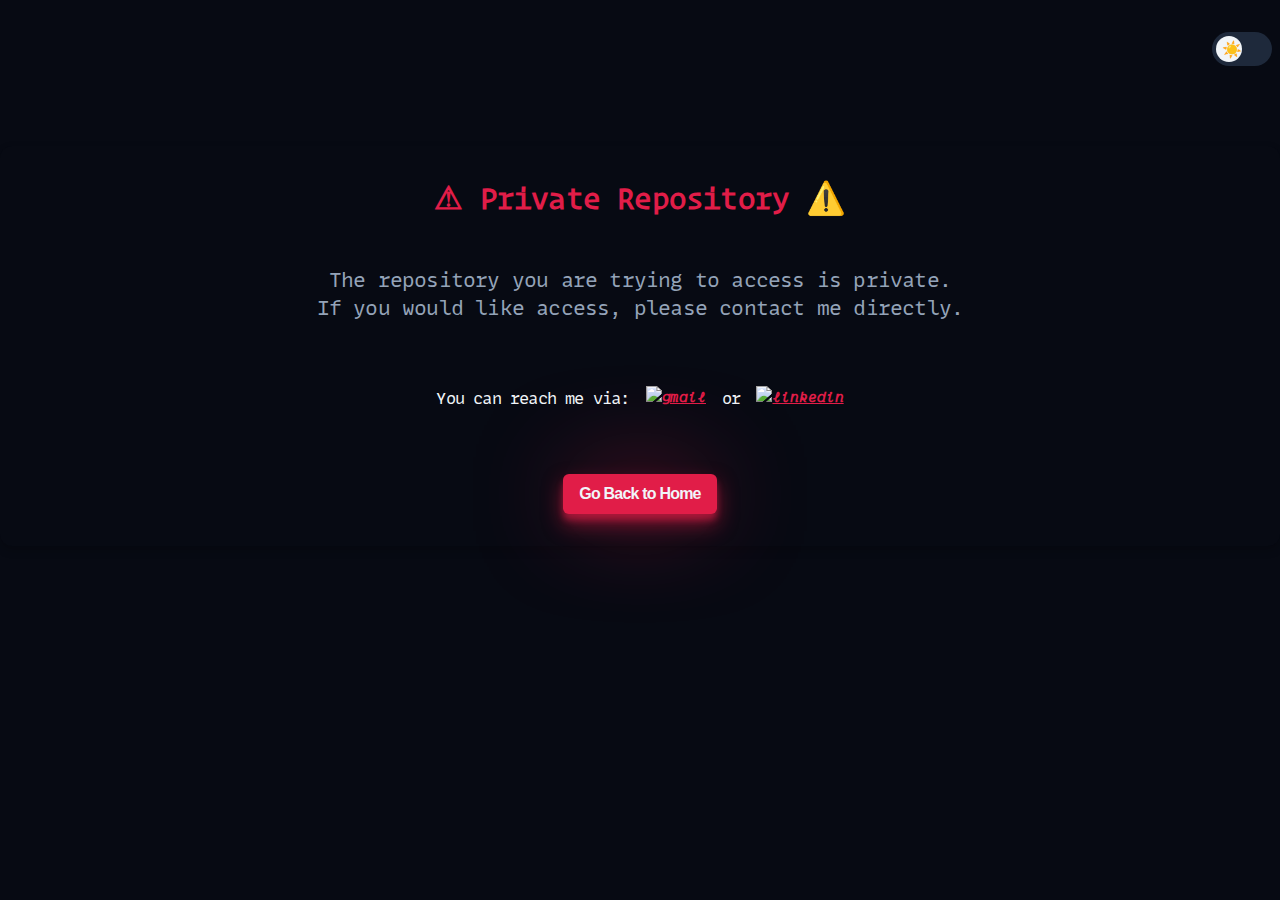
==== src/Privaterepo.html @ c136d271 "alot of stuffs lol" ====
<!DOCTYPE html>
<html lang="en">
<head>
    <meta charset="UTF-8">
    <meta name="viewport" content="width=device-width, initial-scale=1.0">
    <meta name="description" content="Private Repository Access - Contact Pacifique Ntwali for access to this project.">
    <title>Private Repository Access</title>

    <!-- Main Stylesheet -->
    <link rel="stylesheet" href="./main.css">

    <!-- Js -->
    <script src="./app.js" defer></script>
</head>
<style>
  /* Styling for Private Repo Page */
.private-repo {
    text-align: center;
    display: flex;
    flex-direction: column;
    justify-content: center;
    align-items: center;
    gap: 2rem;
    margin-top: 3rem;
    padding: 2rem;
    background-color: var(--clr-background);
    border-radius: 12px;
    box-shadow: 0 4px 10px rgba(0, 0, 0, 0.2);
}

.private-repo__title {
    font-size: var(--size-3xl);
    color: var(--clr-rose);
    font-family: var(--alt-font-1);
    margin-bottom: 1rem;
}

.private-repo__message {
    max-width: 50ch;
    font-size: var(--size-lg);
    color: var(--clr-slate400);
    margin-bottom: 2rem;
}

.private-repo__contact {
    display: flex;
    flex-direction: column;
    align-items: center;
    gap: 1rem;
    margin-bottom: 2rem;
}

.private-repo__contact a {
    margin-bottom: 0.5rem;
}

/* Adjustments for larger screens */
@media (min-width: 768px) {
    .private-repo__contact {
        flex-direction: row;
    }

    .private-repo__contact a {
        margin-bottom: 0;
    }
}

</style>
<body>
  <header class="header container">
      <label class="theme-switch" for="checkbox">
        <input type="checkbox" id="checkbox" />
        <div class="slider round"></div>
      </label>
    </header>
    <section class="private-repo container">
        <h1 class="private-repo__title">⚠ Private Repository ⚠️</h1>
        <p class="private-repo__message">
            The repository you are trying to access is private. If you would like access, please contact me directly.
        </p>
        <div class="private-repo__contact">
            <p>You can reach me via:</p>
             <a href="mailto:ntwalipit@gmail.com" target="_blank">
                <img
                  src="https://img.shields.io/badge/Gmail-red.svg?style=for-the-badge&logo=gmail&logoColor=white"
                  alt="gmail"
                />
              </a>
              or
              <a href="https://linkedin.com/in/Iam-Ntwali" target="_blank">
                <img
                  src="https://img.shields.io/badge/LinkedIn-%230077B5.svg?style=for-the-badge&logo=linkedin&logoColor=white"
                  alt="linkedin"
                />
              </a>
        </div>
        <a href="../index.html" class="btn">Go Back to Home</a>
    </section>
</body>
</html>
---- src/main.css ----
/* css components import */
@import url(./styles/hero-section.css);
@import url(./styles/animated-btn.css);
@import url(./styles/contact-section.css);
@import url(./styles/projects-section.css);
@import url(./styles/about-section.css);
@import url(./styles/tabs.css);
@import url(./styles/header.css);
@import url(./styles/modern-normalize.css);

/* custom font */
@font-face {
  font-family: "Monolisa";
  src: url("../assets/fonts/MonoLisa-Variable-2.012/MonoLisaVariableNormal.ttf");
  font-display: swap;
}

@font-face {
  font-family: "Operator";
  src: url("../assets/fonts/OperatorMono/OperatorMonoLig-Book.otf");
  font-display: swap;
}

@font-face {
  font-family: "Dank";
  src: url("../assets/fonts/Dank-Mono-Font-main/DankMono-Italic.ttf");
  font-display: swap;
}

:root {
  --clr-background: #070a13;
  --clr-dark: #070a13;
  --clr-light: #f1f5f9;
  --clr-slate400: #94a3b8;
  --clr-slate600: #475569;
  --clr-slate800: #1e293b;
  --clr-rose: #e11d48;
  --clr-indigo: #4f46e5;
  --clr-alt: #4e46e533;

  /* rose rgb(225, 29, 72) */
  /* indigo rgb(79, 70, 229) */

  /* sizes */
  --size-xxs: 0.5rem;
  --size-xs: 0.75rem;
  --size-sm: 0.85rem;
  --size-base: 1rem;
  --size-lg: 1.25rem;
  --size-xl: 1.5rem;
  --size-2xl: 1.75rem;
  --size-3xl: 2rem;
  --size-4xl: 2.25rem;
  --size-5xl: 3rem;
  --size-6xl: 3.75rem;
  --size-7xl: 4.5rem;
  --size-8xl: 6rem;
  --size-9xl: 8rem;
  --size-10xl: 10rem;

  /* fonts */
  --main-font: Monolisa;
  --alt-font: "Cabinet Grotesk", sans-serif;
  --alt-font-1: Operator;
  --italic-font: Dank;
}

*,
*::before,
*::after {
  margin: 0;
  line-height: calc(1em + 0.5rem);
}

html {
  scroll-behavior: smooth;
}

.light-mode {
  --clr-background: #4e46e533;
  --clr-light: #070a13;
  --clr-dark: #f1f5f9;
  --clr-slate400: #1e293b;
  --clr-slate600: #1e293b;
  --clr-slate800: #1e293b;
}

/* == DEFAULTS == */
body {
  font-family: var(--main-font), sans-serif;
  background-color: var(--clr-background);
  color: var(--clr-light);
  letter-spacing: -.8px;
}

img,
picture,
video,
canvas,
svg {
  display: block;
  max-width: 100%;
  user-select: none;
}

h1,
h2,
h3,
h4,
h5,
h6,
p {
  position: relative;
}

h1,
h2,
h3,
h4,
h5,
h6 {
  font-family: var(--alt-font-1);
  font-weight: 900;
}

button {
  display: inline-block;
  padding: 0;
  border: none;
  background: none;
  cursor: pointer;
  color: inherit;
}

a {
  color: var(--clr-rose);
  letter-spacing: -.10px;
  font-family: var(--italic-font);
  font-weight: 900;
}

strong {
  color: var(--clr-slate600);
  font-family: var(--alt-font);
  position: relative;
}

input,
textarea {
  display: inline-block;
  background: none;
  border: none;
  outline: none;
  font: inherit;
  width: 100%;
}

textarea {
  resize: none;
}

footer {
  text-align: center;
  margin-top: 1rem;
  margin-bottom: 1rem;
  font-size: var(--size-sm);
}

footer a {
  text-decoration: none;
  border-bottom: 2px solid var(--clr-rose);
}

/* == REUSABLE COMPONENTS == */
.btn {
  display: inline-block;
  font-weight: 600;
  font-family: var(--alt-font);
  text-decoration: none;
  letter-spacing: -0.05em;
  background-color: var(--clr-rose);
  color: #f1f5f9;
  padding: 0.5em 1em;
  border-radius: 6px;
  box-shadow: 0 10px 20px rgba(225, 29, 72, 0.5),
    0 6px 6px rgba(225, 29, 72, 0.5), 0 0 100px -10px var(--clr-rose);
  transition: transform 0.3s, box-shadow 0.3s;
}

.btn:hover {
  transform: translateY(-3px);
  box-shadow: 0 14px 28px rgba(225, 29, 72, 0.25),
    0 10px 10px rgba(225, 29, 72, 0.22), 0 0 120px -10px var(--clr-rose);
}

.container {
  width: 100%;
  margin-left: auto;
  margin-right: auto;
  padding-left: 0.5rem;
  padding-right: 0.5rem;
  /* border: 2px solid green; */
}

.section {
  margin-top: 2rem;
  margin-bottom: 2rem;
  padding: 1rem 2rem;
  opacity: 0;
  transform: translateY(20px);
  transition: opacity 0.3s ease-out, transform 0.3s ease-out;
}

.section--visible {
  opacity: 1;
  transform: translateY(0);
}

.square::before {
  content: "";
  position: absolute;
  top: -15px;
  left: -10px;
  z-index: -1;
  width: 2rem;
  height: 2rem;
  background-color: var(--clr-rose);
}

.line::before {
  content: "";
  border-bottom: 2px solid var(--clr-rose);
  position: absolute;
  bottom: 0;
  width: 100%;
  z-index: -1;
  transform: rotate(-1.67deg);
}

.hidden {
  display: none;
}

.hero-wrapper {
  position: relative;
}

.box a {
  text-decoration: none;
}

/* media queries */
/* xs */
@media (min-width: 475px) {
  .container {
    max-width: 475px;
    /* border: 2px solid red; */
  }
}

/* sm */
@media (min-width: 640px) {
  .container {
    max-width: 640px;
    /* border: 2px solid goldenrod; */
  }

  .line::before {
    border-bottom: 8px solid var(--clr-rose);
  }
}

/* md */
@media (min-width: 768px) {
  .container {
    max-width: 768px;
    /* border: 2px solid orange; */
  }
}

/* lg */
@media (min-width: 1024px) {
  .container {
    max-width: 1024px;
    /* border: 2px solid pink; */
  }

  .section {
    margin-top: 3rem;
    margin-bottom: 3rem;
    padding: 1rem 3rem;
  }
}

/* xl */
@media (min-width: 1280px) {
  .container {
    max-width: 1280px;
    /* border: 2px solid teal; */
  }
}

/* 2xl */
/* @media (min-width: 1536px) {
  .container {
    max-width: 1536px;
    border: 2px solid wheat;
  }
} */

/* xs */
/* @media (min-width: 475px) {} */

/* sm */
/* @media (min-width: 640px) {} */

/* md */
/* @media (min-width: 768px) {} */

/* lg */
/* @media (min-width: 1024px) {} */

/* xl */
/* @media (min-width: 1280px) {} */

/* 2xl */
/* @media (min-width: 1536px) {} */
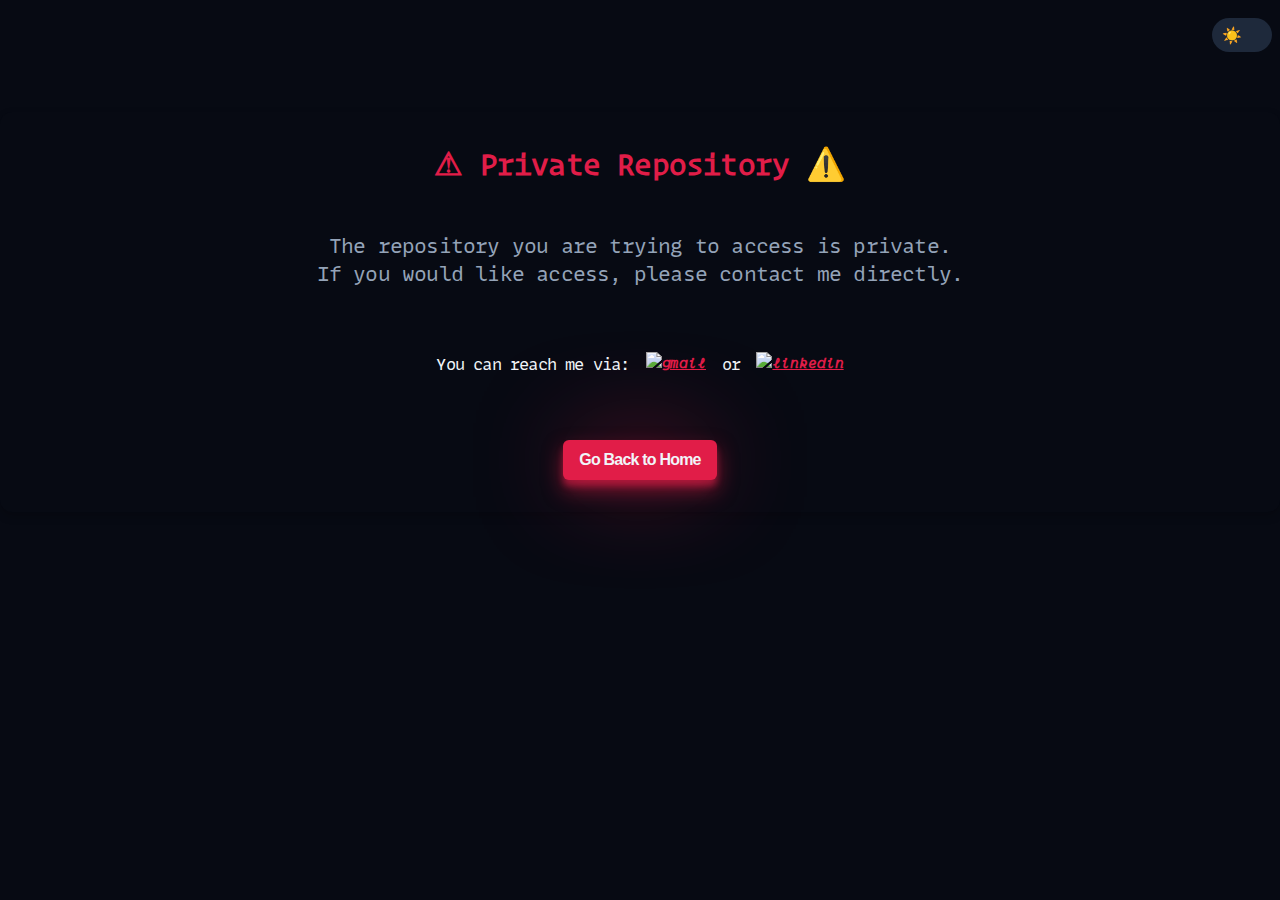
==== commit ebc58ae1: "alot of stuffs lol" ====
--- a/src/Privaterepo.html
+++ b/src/Privaterepo.html
@@ -80,7 +80,7 @@
         </p>
         <div class="private-repo__contact">
             <p>You can reach me via:</p>
-             <a href="mailto:ntwalipit@gmail.com" target="_blank">
+              <a href="mailto:ntwalipit@gmail.com" target="_blank">
                 <img
                   src="https://img.shields.io/badge/Gmail-red.svg?style=for-the-badge&logo=gmail&logoColor=white"
                   alt="gmail"
--- a/src/main.css
+++ b/src/main.css
@@ -91,6 +91,7 @@
   background-color: var(--clr-background);
   color: var(--clr-light);
   letter-spacing: -.8px;
+  position: relative;
 }
 
 img,
@@ -200,6 +201,7 @@
   padding-left: 0.5rem;
   padding-right: 0.5rem;
   /* border: 2px solid green; */
+  position: relative;
 }
 
 .section {
